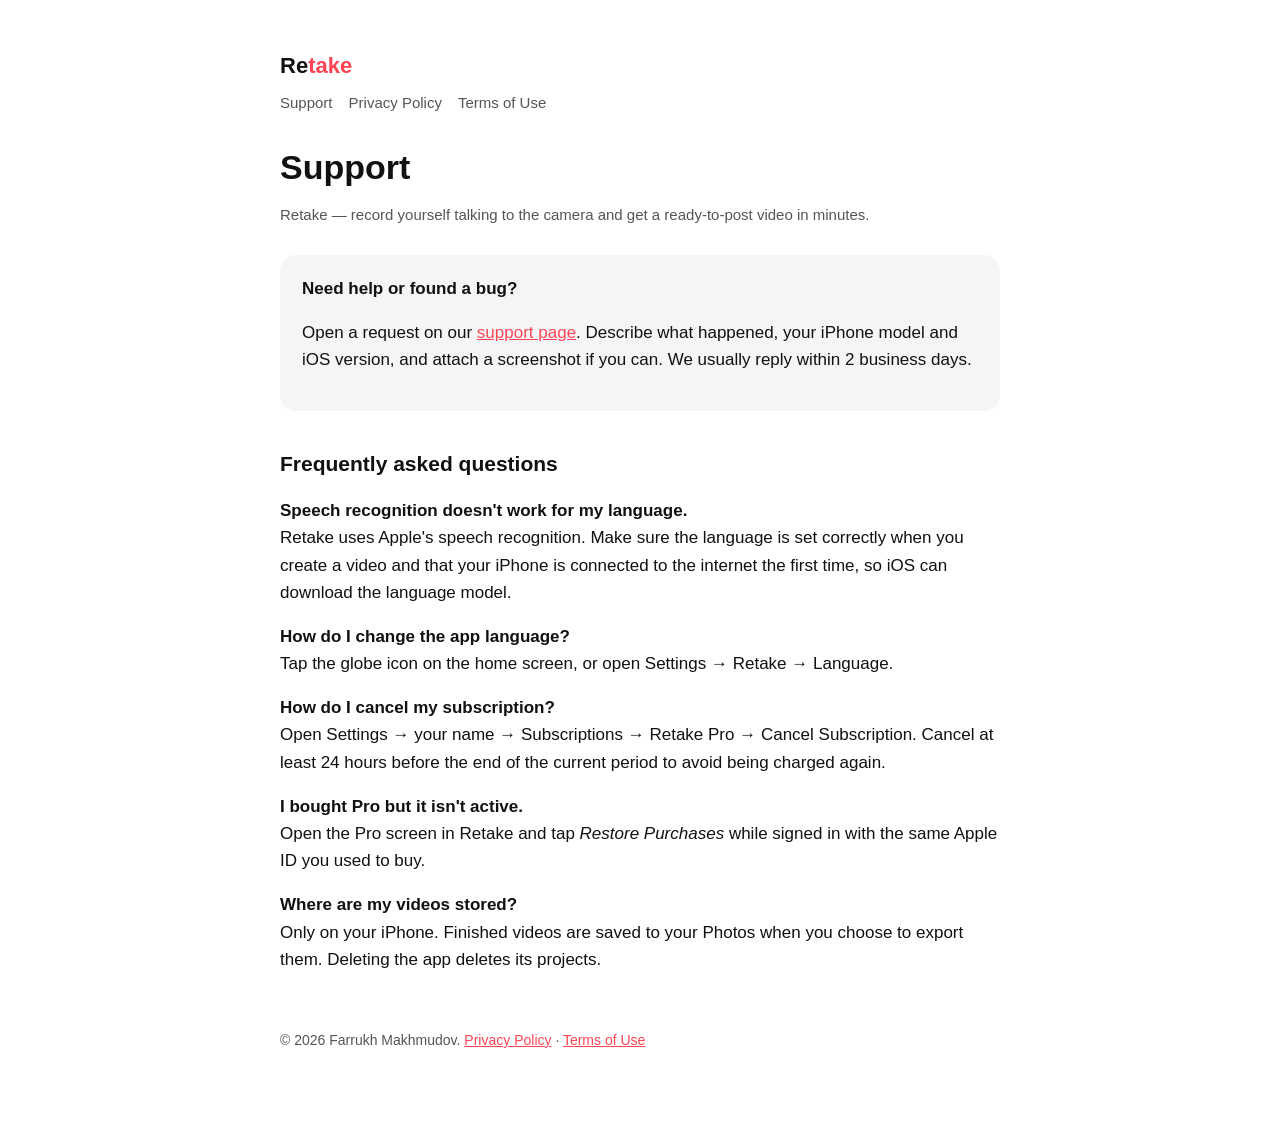
==== index.html @ 7e6f1bcc "Retake support, privacy policy and terms pages Co-Authored-By: Claude Opus 5.5 <noreply@anthropic.co" ====
<!DOCTYPE html>
<html lang="en"><head><meta charset="utf-8"><meta name="viewport" content="width=device-width, initial-scale=1">
<title>Retake — Support</title><link rel="stylesheet" href="style.css"></head>
<body><main>
<header><a href="./">Re<span>take</span></a></header>
<nav><a href="./">Support</a><a href="privacy.html">Privacy Policy</a><a href="terms.html">Terms of Use</a></nav>
<h1>Support</h1>
<p class="meta">Retake — record yourself talking to the camera and get a ready-to-post video in minutes.</p>

<div class="card">
<strong>Need help or found a bug?</strong>
<p>Open a request on our <a href="https://github.com/farruhnet/retake-site/issues/new">support page</a>. Describe what happened, your iPhone model and iOS version, and attach a screenshot if you can. We usually reply within 2 business days.</p>
</div>

<h2>Frequently asked questions</h2>
<p><strong>Speech recognition doesn't work for my language.</strong><br>
Retake uses Apple's speech recognition. Make sure the language is set correctly when you create a video and that your iPhone is connected to the internet the first time, so iOS can download the language model.</p>
<p><strong>How do I change the app language?</strong><br>
Tap the globe icon on the home screen, or open Settings → Retake → Language.</p>
<p><strong>How do I cancel my subscription?</strong><br>
Open Settings → your name → Subscriptions → Retake Pro → Cancel Subscription. Cancel at least 24 hours before the end of the current period to avoid being charged again.</p>
<p><strong>I bought Pro but it isn't active.</strong><br>
Open the Pro screen in Retake and tap <em>Restore Purchases</em> while signed in with the same Apple ID you used to buy.</p>
<p><strong>Where are my videos stored?</strong><br>
Only on your iPhone. Finished videos are saved to your Photos when you choose to export them. Deleting the app deletes its projects.</p>

<footer>© 2026 Farrukh Makhmudov. <a href="privacy.html">Privacy Policy</a> · <a href="terms.html">Terms of Use</a></footer>
</main></body></html>
---- style.css ----
:root { color-scheme: light dark; --accent: #ff4554; --text: #111; --muted: #555; --bg: #fff; --card: #f5f5f7; }
@media (prefers-color-scheme: dark) { :root { --text: #f2f2f2; --muted: #a0a0a8; --bg: #0d0d12; --card: #1c1c24; } }
* { box-sizing: border-box; }
body { margin: 0; font: 17px/1.6 -apple-system, BlinkMacSystemFont, "Segoe UI", Roboto, sans-serif; color: var(--text); background: var(--bg); }
main { max-width: 760px; margin: 0 auto; padding: 48px 20px 80px; }
header a { color: var(--text); text-decoration: none; font-weight: 800; font-size: 22px; }
header span { color: var(--accent); }
nav { margin: 8px 0 32px; display: flex; gap: 16px; flex-wrap: wrap; }
nav a { color: var(--muted); text-decoration: none; font-size: 15px; }
nav a:hover, a { color: var(--accent); }
h1 { font-size: 34px; line-height: 1.2; margin: 0 0 8px; }
h2 { font-size: 21px; margin: 36px 0 8px; }
.meta { color: var(--muted); font-size: 15px; margin-bottom: 28px; }
.card { background: var(--card); border-radius: 16px; padding: 20px 22px; margin: 20px 0; }
ul { padding-left: 22px; }
footer { margin-top: 56px; color: var(--muted); font-size: 14px; }
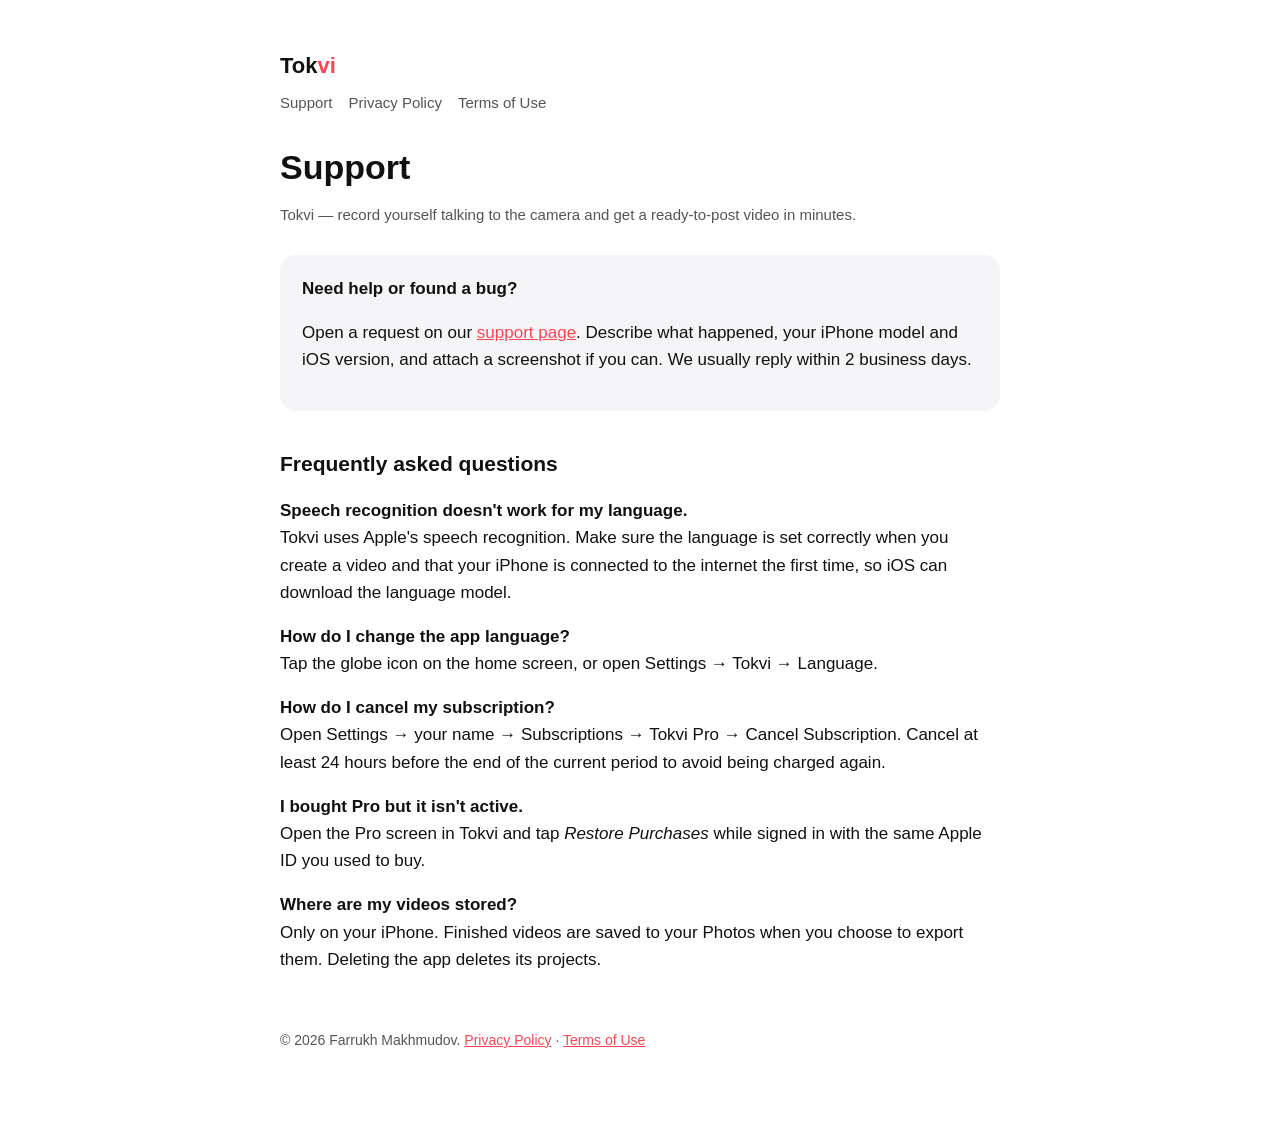
==== commit 6a7e5523: "Rename to Tokvi Co-Authored-By: Claude Opus 5.5 <noreply@anthropic.com> Claude-Session: https://clau" ====
--- a/index.html
+++ b/index.html
@@ -1,26 +1,26 @@
 <!DOCTYPE html>
 <html lang="en"><head><meta charset="utf-8"><meta name="viewport" content="width=device-width, initial-scale=1">
-<title>Retake — Support</title><link rel="stylesheet" href="style.css"></head>
+<title>Tokvi — Support</title><link rel="stylesheet" href="style.css"></head>
 <body><main>
-<header><a href="./">Re<span>take</span></a></header>
+<header><a href="./">Tok<span>vi</span></a></header>
 <nav><a href="./">Support</a><a href="privacy.html">Privacy Policy</a><a href="terms.html">Terms of Use</a></nav>
 <h1>Support</h1>
-<p class="meta">Retake — record yourself talking to the camera and get a ready-to-post video in minutes.</p>
+<p class="meta">Tokvi — record yourself talking to the camera and get a ready-to-post video in minutes.</p>
 
 <div class="card">
 <strong>Need help or found a bug?</strong>
-<p>Open a request on our <a href="https://github.com/farruhnet/retake-site/issues/new">support page</a>. Describe what happened, your iPhone model and iOS version, and attach a screenshot if you can. We usually reply within 2 business days.</p>
+<p>Open a request on our <a href="https://github.com/farruhnet/tokvi-site/issues/new">support page</a>. Describe what happened, your iPhone model and iOS version, and attach a screenshot if you can. We usually reply within 2 business days.</p>
 </div>
 
 <h2>Frequently asked questions</h2>
 <p><strong>Speech recognition doesn't work for my language.</strong><br>
-Retake uses Apple's speech recognition. Make sure the language is set correctly when you create a video and that your iPhone is connected to the internet the first time, so iOS can download the language model.</p>
+Tokvi uses Apple's speech recognition. Make sure the language is set correctly when you create a video and that your iPhone is connected to the internet the first time, so iOS can download the language model.</p>
 <p><strong>How do I change the app language?</strong><br>
-Tap the globe icon on the home screen, or open Settings → Retake → Language.</p>
+Tap the globe icon on the home screen, or open Settings → Tokvi → Language.</p>
 <p><strong>How do I cancel my subscription?</strong><br>
-Open Settings → your name → Subscriptions → Retake Pro → Cancel Subscription. Cancel at least 24 hours before the end of the current period to avoid being charged again.</p>
+Open Settings → your name → Subscriptions → Tokvi Pro → Cancel Subscription. Cancel at least 24 hours before the end of the current period to avoid being charged again.</p>
 <p><strong>I bought Pro but it isn't active.</strong><br>
-Open the Pro screen in Retake and tap <em>Restore Purchases</em> while signed in with the same Apple ID you used to buy.</p>
+Open the Pro screen in Tokvi and tap <em>Restore Purchases</em> while signed in with the same Apple ID you used to buy.</p>
 <p><strong>Where are my videos stored?</strong><br>
 Only on your iPhone. Finished videos are saved to your Photos when you choose to export them. Deleting the app deletes its projects.</p>
 
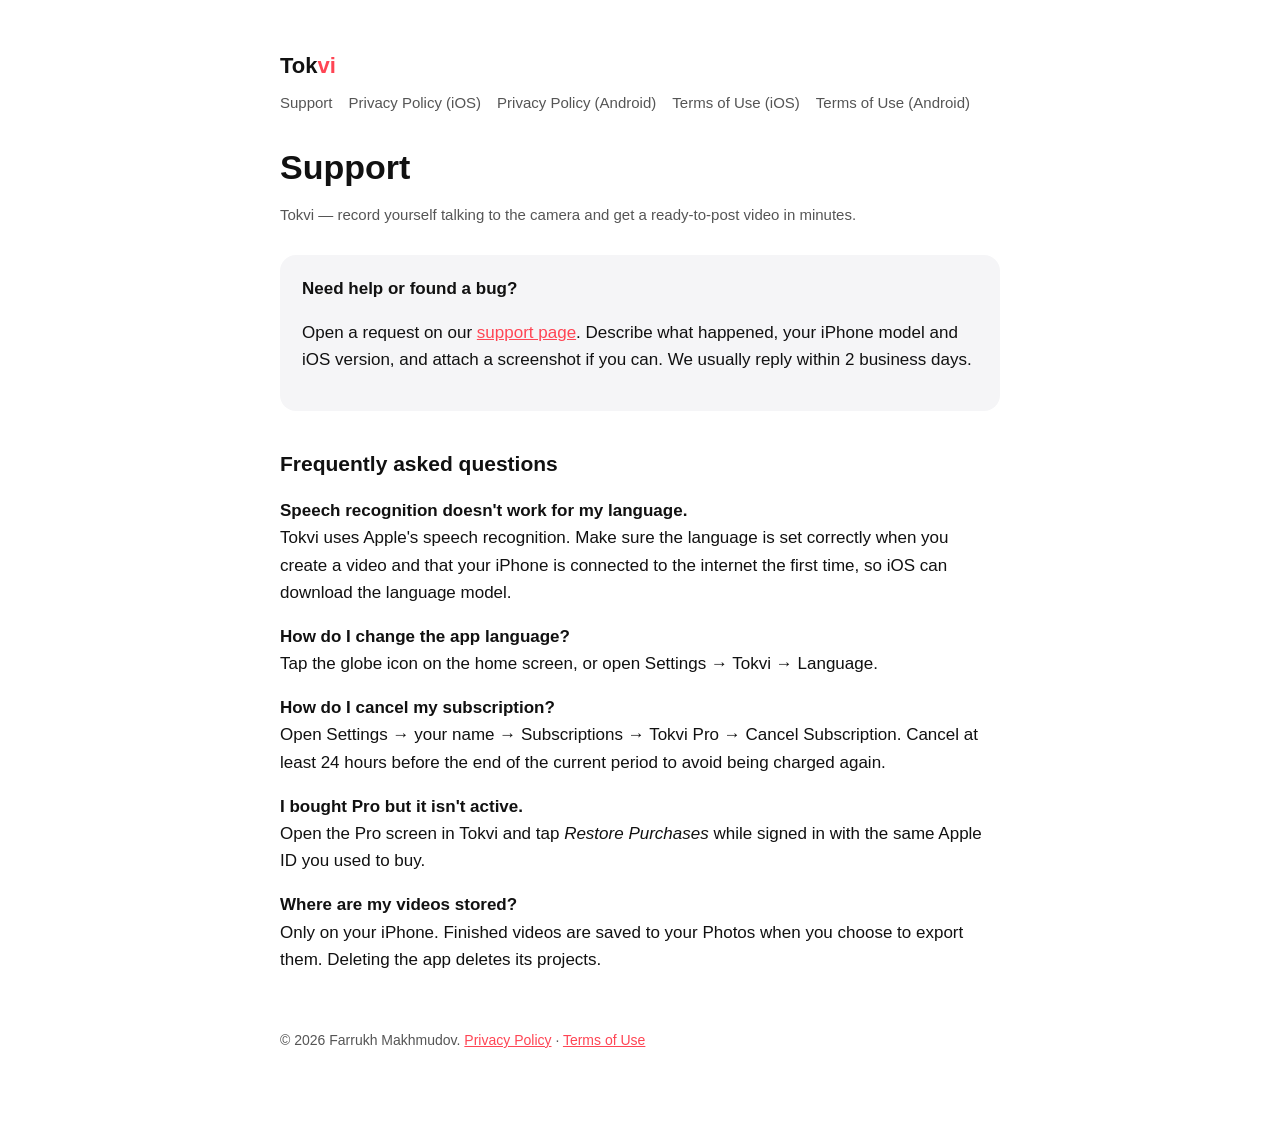
==== commit 1566d02c: "Add Android terms of use and cross-link navigation Co-Authored-By: Claude Sonnet 5.5 <noreply@anthro" ====
--- a/index.html
+++ b/index.html
@@ -3,7 +3,7 @@
 <title>Tokvi — Support</title><link rel="stylesheet" href="style.css"></head>
 <body><main>
 <header><a href="./">Tok<span>vi</span></a></header>
-<nav><a href="./">Support</a><a href="privacy.html">Privacy Policy</a><a href="terms.html">Terms of Use</a></nav>
+<nav><a href="./">Support</a><a href="privacy.html">Privacy Policy (iOS)</a><a href="privacy-android.html">Privacy Policy (Android)</a><a href="terms.html">Terms of Use (iOS)</a><a href="terms-android.html">Terms of Use (Android)</a></nav>
 <h1>Support</h1>
 <p class="meta">Tokvi — record yourself talking to the camera and get a ready-to-post video in minutes.</p>
 
